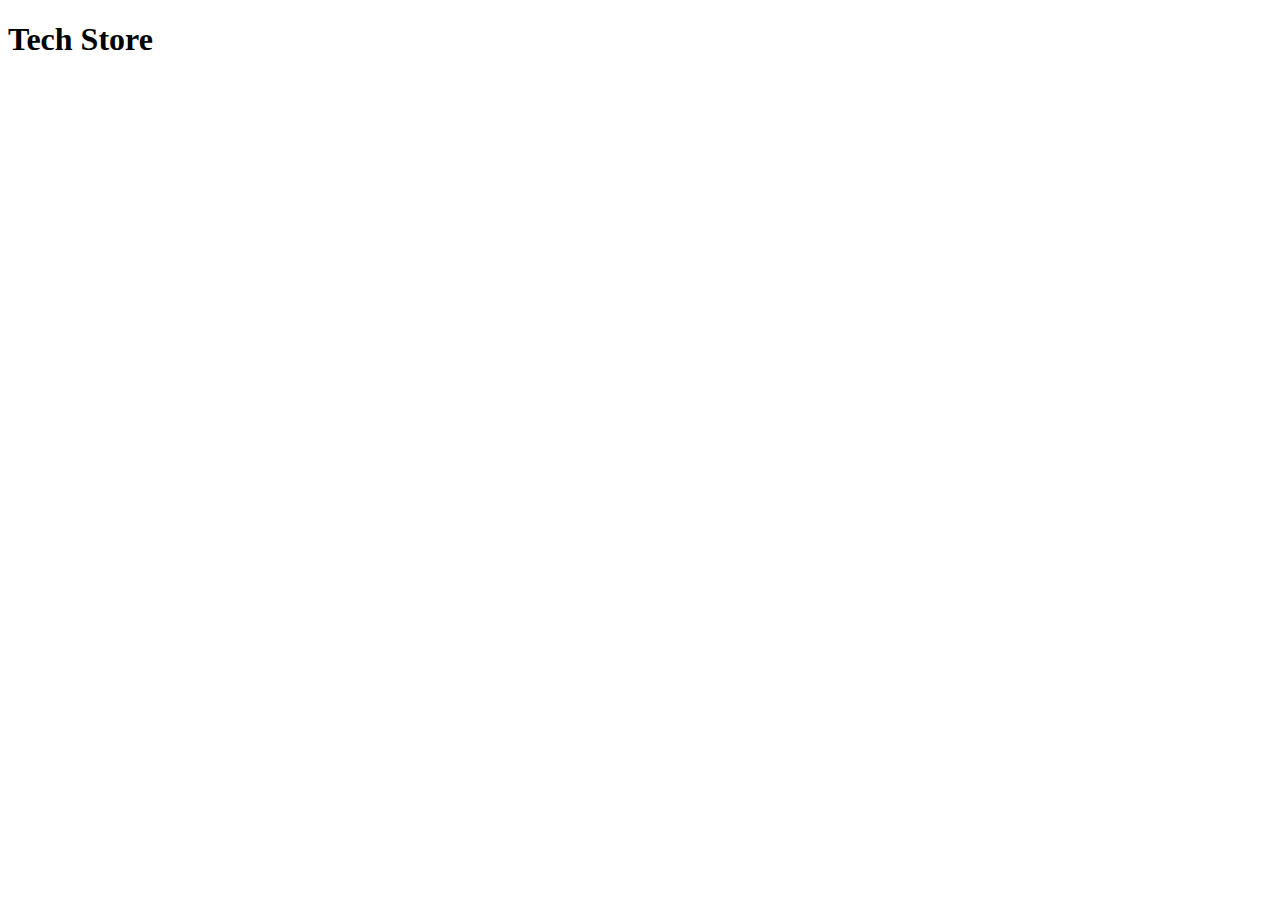
==== index.html @ 12cbcdd9 "Create index.html" ====
<!DOCTYPE html>
<html lang="en">
<head>
    <meta charset="UTF-8">
    <meta name="viewport" content="width=device-width, initial-scale=1.0">
    <title>Tech Store</title>
</head>
<body>
    <h1>Tech Store</h1>
</body>
</html>
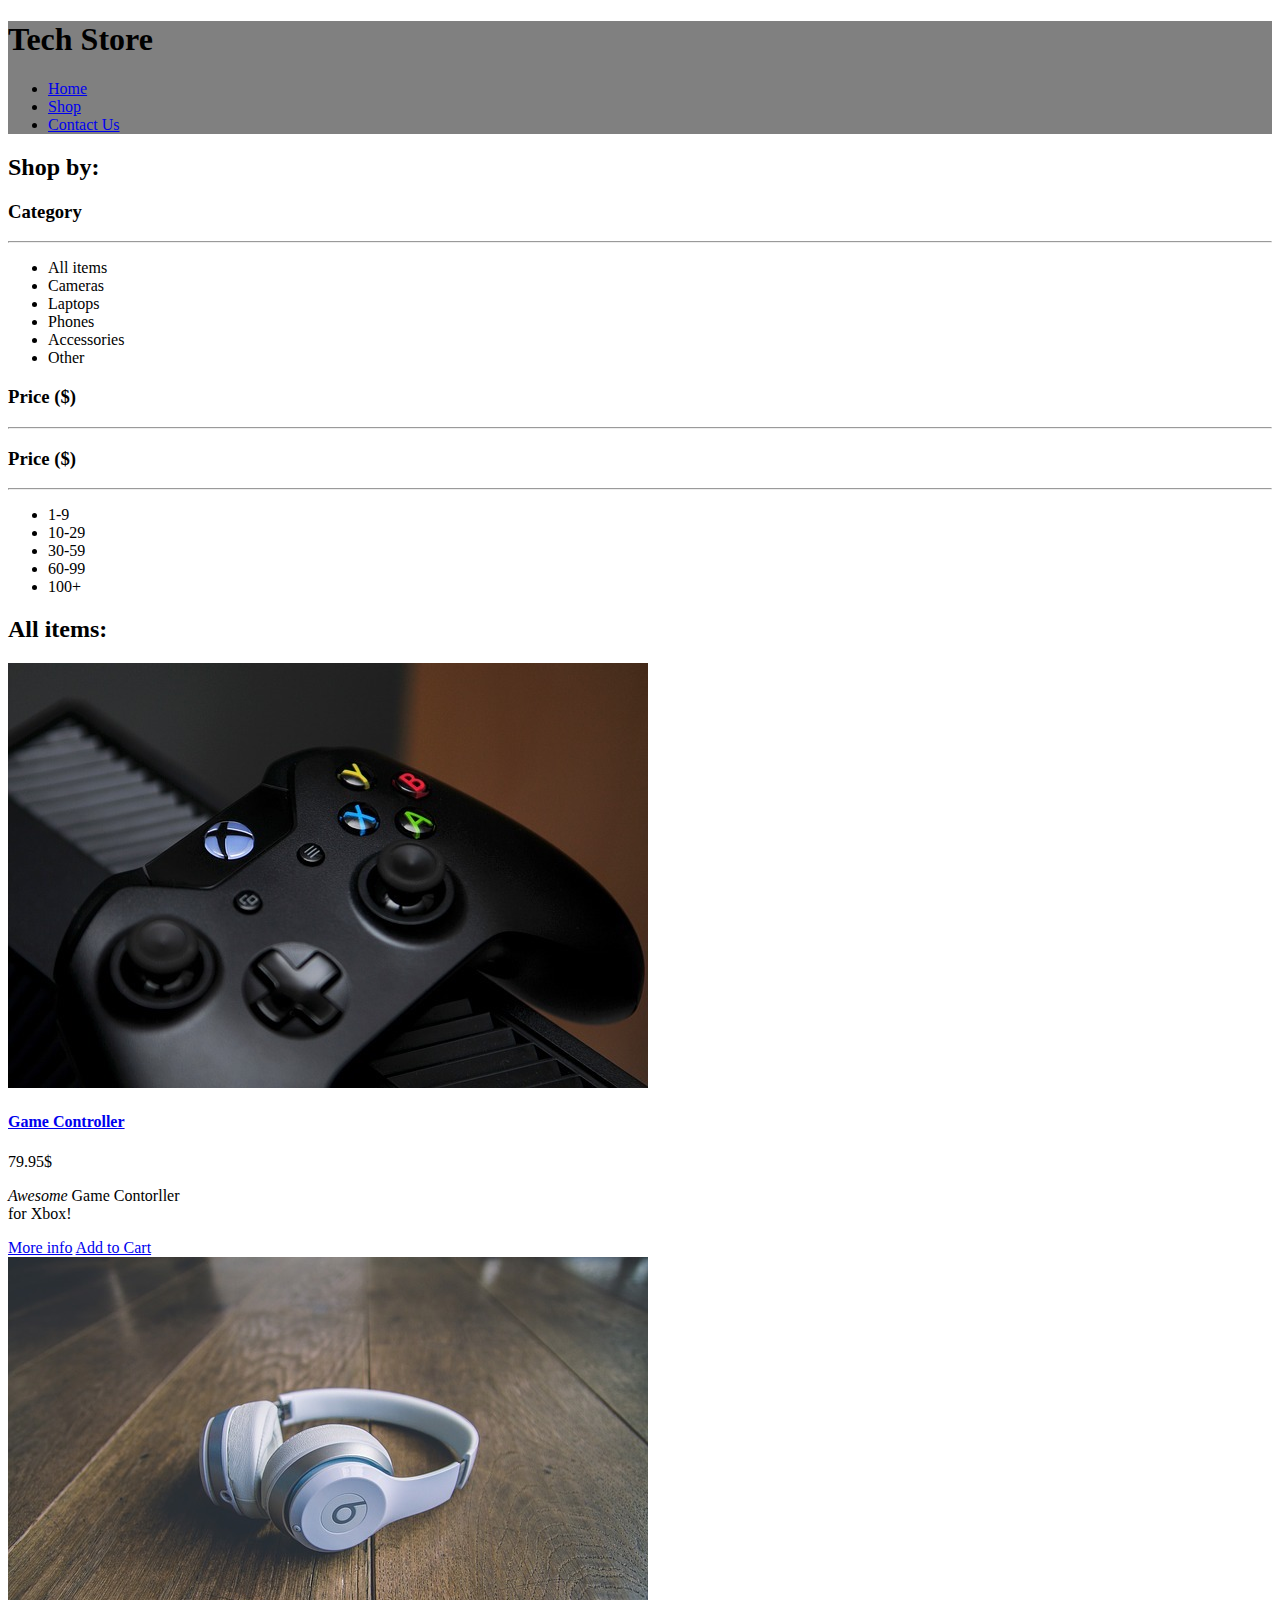
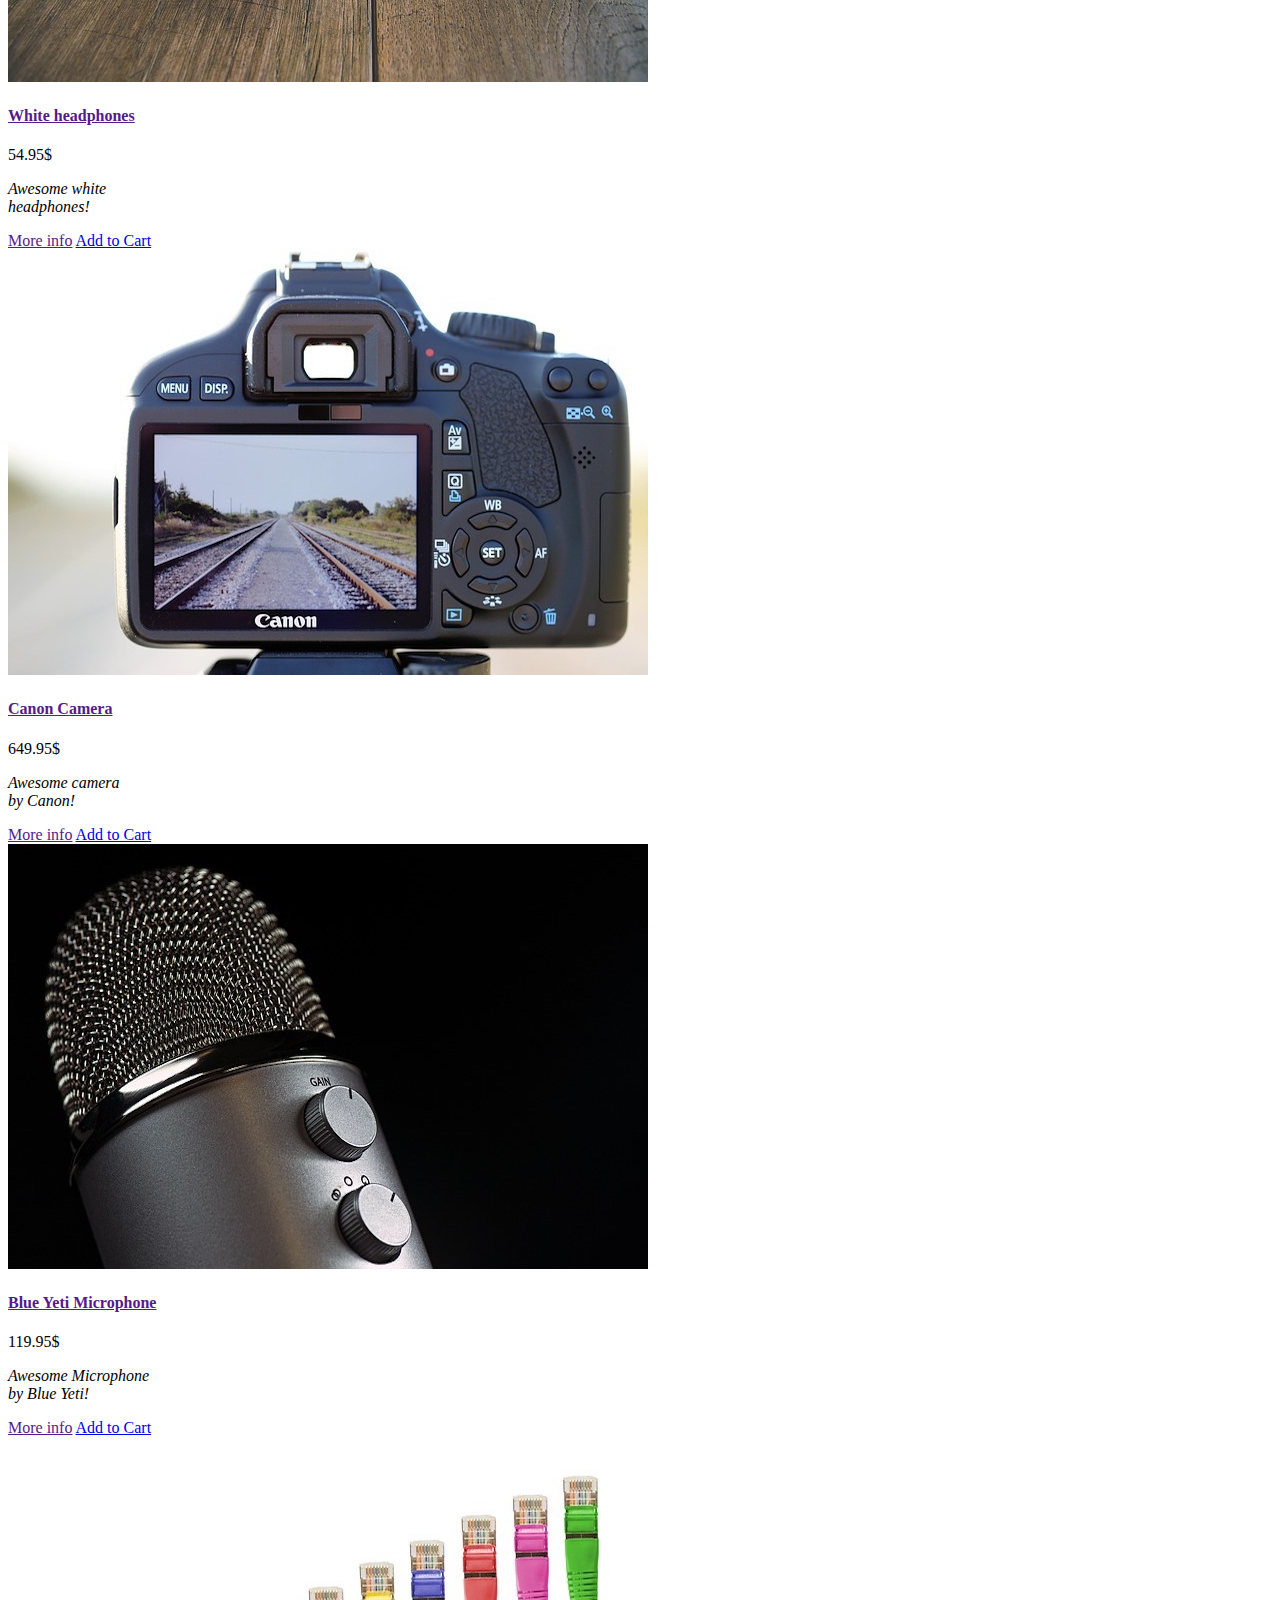
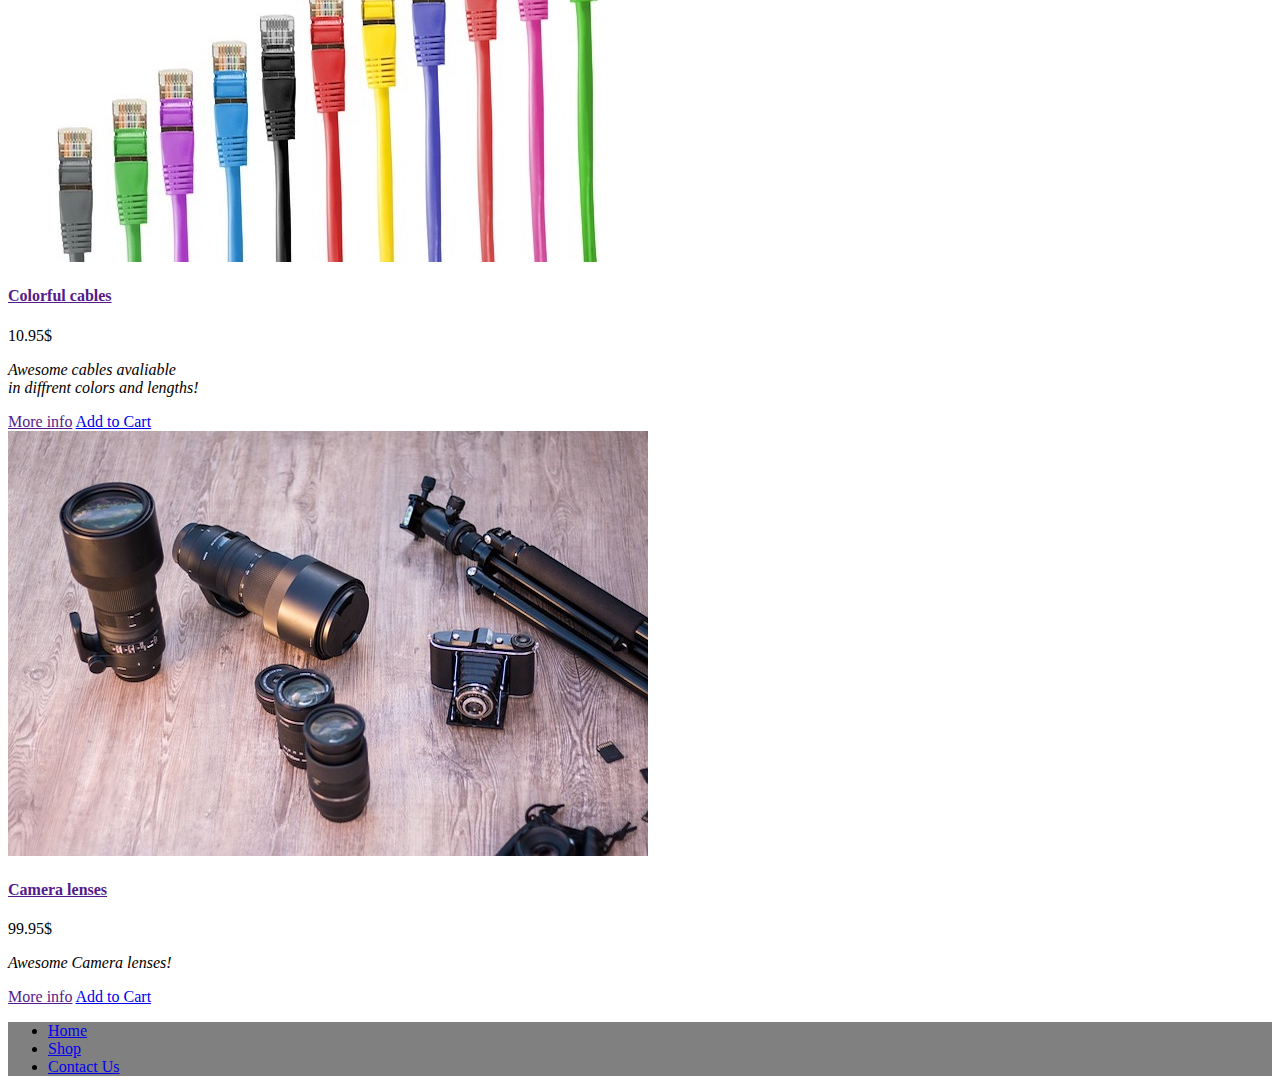
==== commit c97fcd82: "Added Semntic HTML and product images" ====
--- a/index.html
+++ b/index.html
@@ -3,9 +3,109 @@
 <head>
     <meta charset="UTF-8">
     <meta name="viewport" content="width=device-width, initial-scale=1.0">
+    <link rel="stylesheet" href="style.css">
     <title>Tech Store</title>
 </head>
 <body>
-    <h1>Tech Store</h1>
+    <header>
+        <nav>
+            <h1>Tech Store</h1>
+            <ul>
+                <li><a href="index.html">Home</a></li>
+                <li><a href="#Aj">Shop</a></li>
+                <li><a href="contact.html">Contact Us</a></li>
+            </ul>
+        </nav>
+    </header>
+    <aside>
+        <h2>Shop by:</h2>
+        <section>
+            <h3>Category</h3>
+            <hr>
+            <ul>
+                <li>All items</li>
+                <li>Cameras</li>
+                <li>Laptops</li>
+                <li>Phones</li>
+                <li>Accessories</li>
+                <li>Other</li>
+            </ul>
+            <h3>Price <span>($)</span></h3>
+            <hr>
+            <ul>
+        </section>
+        <section>
+            <h3>Price <span>($)</span></h3>
+            <hr>
+            <ul>
+                <li>1-9</li>
+                <li>10-29</li>
+                <li>30-59</li>
+                <li>60-99</li>
+                <li>100+</li>
+            </ul>
+        </section>   
+    </aside>
+    <main>
+        <h2 id="Aj">All items:</h2>
+        <div>
+            <a href="product-detail.html"><img id="Link" src="images/controller.jpg" alt="GC pic"></a>
+            <a href="product-detail.html"><h4>Game Controller</h4></a>
+            <p>79.95$</p>
+            <p><em>Awesome</em> Game Contorller <br> for Xbox!</p>
+            <a href="product-detail.html">More info</a>
+            <a href="cart.html">Add to Cart</a>
+        </div>
+        <div>
+            <a href=""><img src="images/headphones.jpg" alt="White Headphones"></a>
+            <a href=""> <h4>White headphones</h4></a>
+            <p>54.95$</p>
+            <p><em>Awesome white <br> headphones!</em></p>
+            <a href="">More info</a>
+            <a href="cart.html">Add to Cart</a>
+        </div>
+        <div>
+            <a href=""><img src="images/camera.jpg" alt="Canon Camera"></a>
+            <a href=""> <h4>Canon Camera</h4></a>
+            <p>649.95$</p>
+            <p><em>Awesome camera <br> by Canon!</em></p>
+            <a href="">More info</a>
+            <a href="cart.html">Add to Cart</a>
+        </div>
+        <div>
+            <a href=""><img src="images/microphone.jpg" alt="Microphone"></a>
+            <a href=""> <h4>Blue Yeti Microphone</h4></a>
+            <p>119.95$</p>
+            <p><em>Awesome Microphone <br> by Blue Yeti!</em></p>
+            <a href="">More info</a>
+            <a href="cart.html">Add to Cart</a>
+        </div>  
+        <div>
+            <a href=""><img src="images/cables.jpg" alt="Colorful cables"></a>
+            <a href=""> <h4>Colorful cables</h4></a>
+            <p>10.95$</p>
+            <p><em>Awesome cables avaliable <br> in diffrent colors and lengths!</em></p>
+            <a href="">More info</a>
+            <a href="cart.html">Add to Cart</a>
+        </div>
+        <div>
+            <a href=""><img src="images/lenses.jpg" alt="Camera lenses"></a>
+            <a href=""> <h4>Camera lenses</h4></a>
+            <p>99.95$</p>
+            <p><em>Awesome Camera  lenses!</em></p>
+            <a href="">More info</a>
+            <a href="cart.html">Add to Cart</a>
+        </div>  
+    </main>
+    <footer>
+        <nav>
+            <ul>
+                <li><a href="index.html">Home</a></li>
+                <li><a href="#Aj">Shop</a></li>
+                <li><a href="contact.html">Contact Us</a></li>
+            </ul>
+        </nav>
+        
+    </footer>
 </body>
 </html>--- a/style.css
+++ b/style.css
@@ -0,0 +1,6 @@
+header{
+    background-color: gray;
+}
+footer{
+    background-color: gray;
+}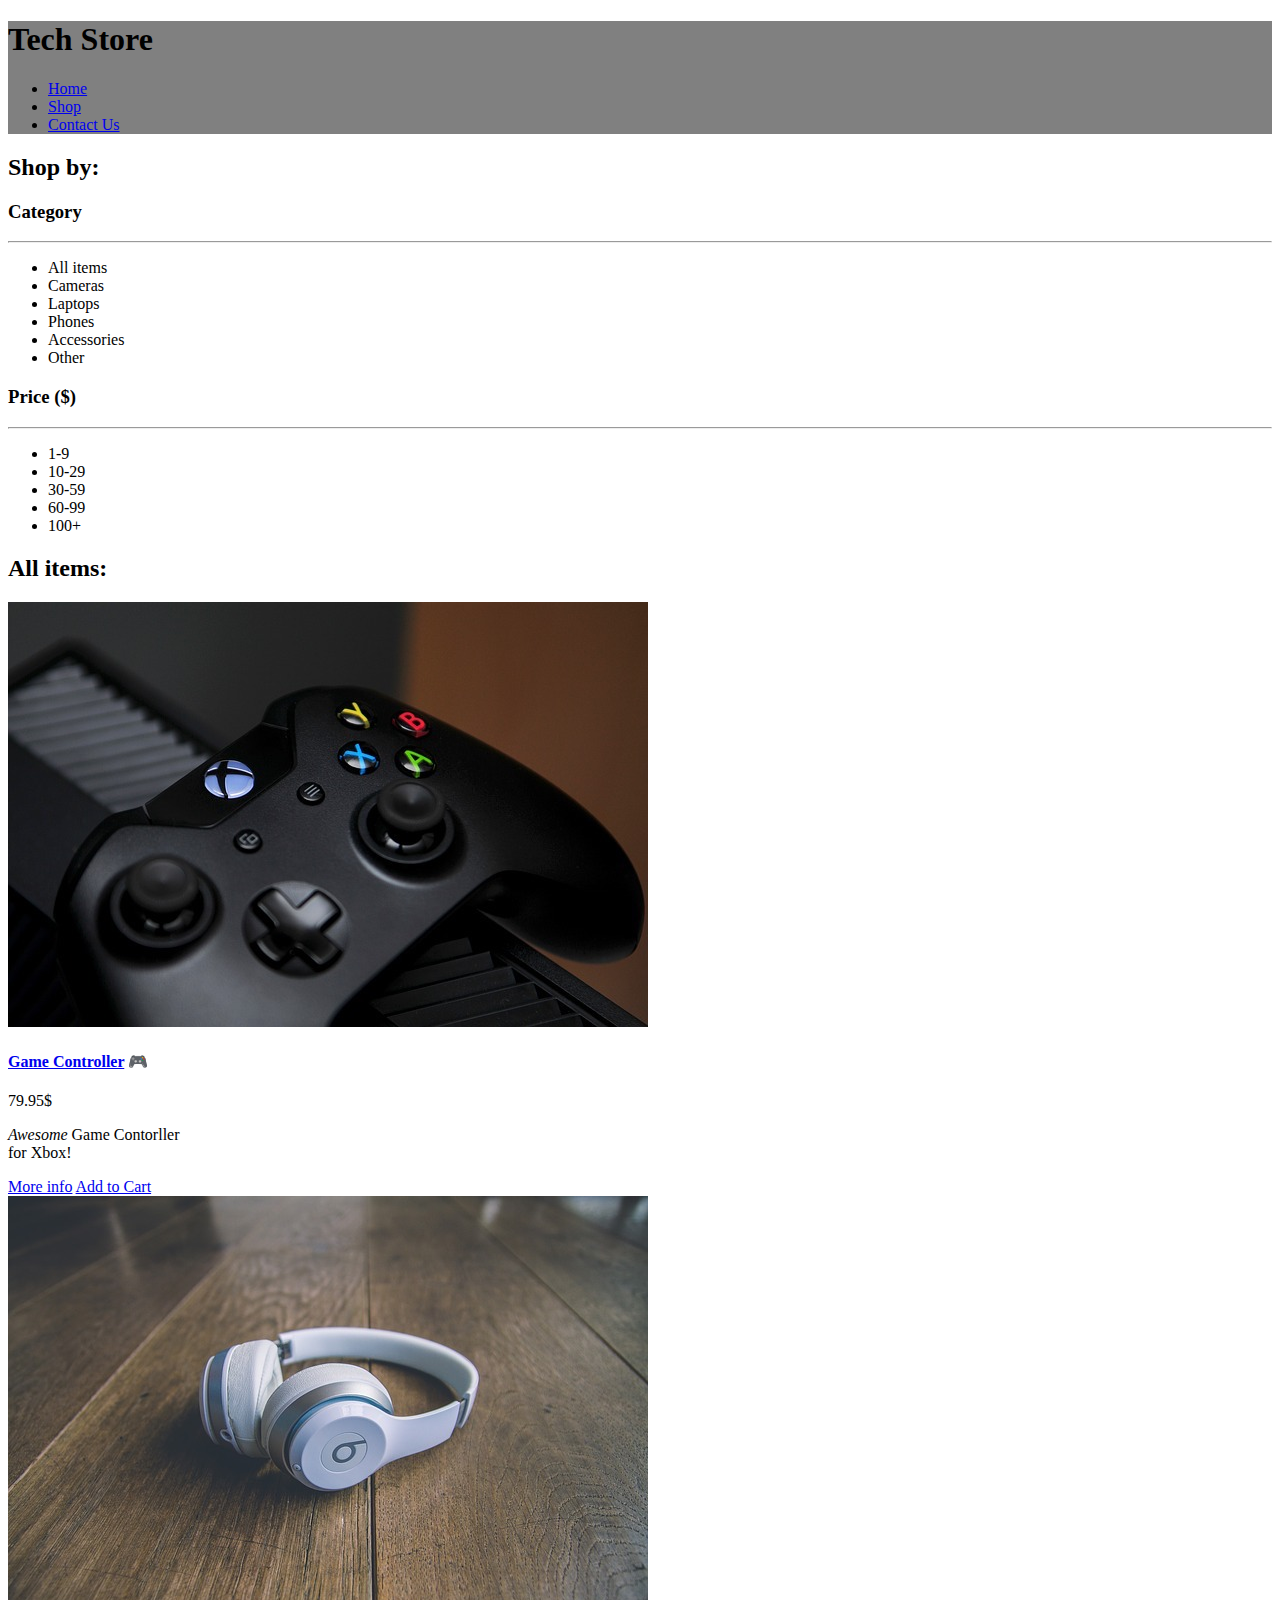
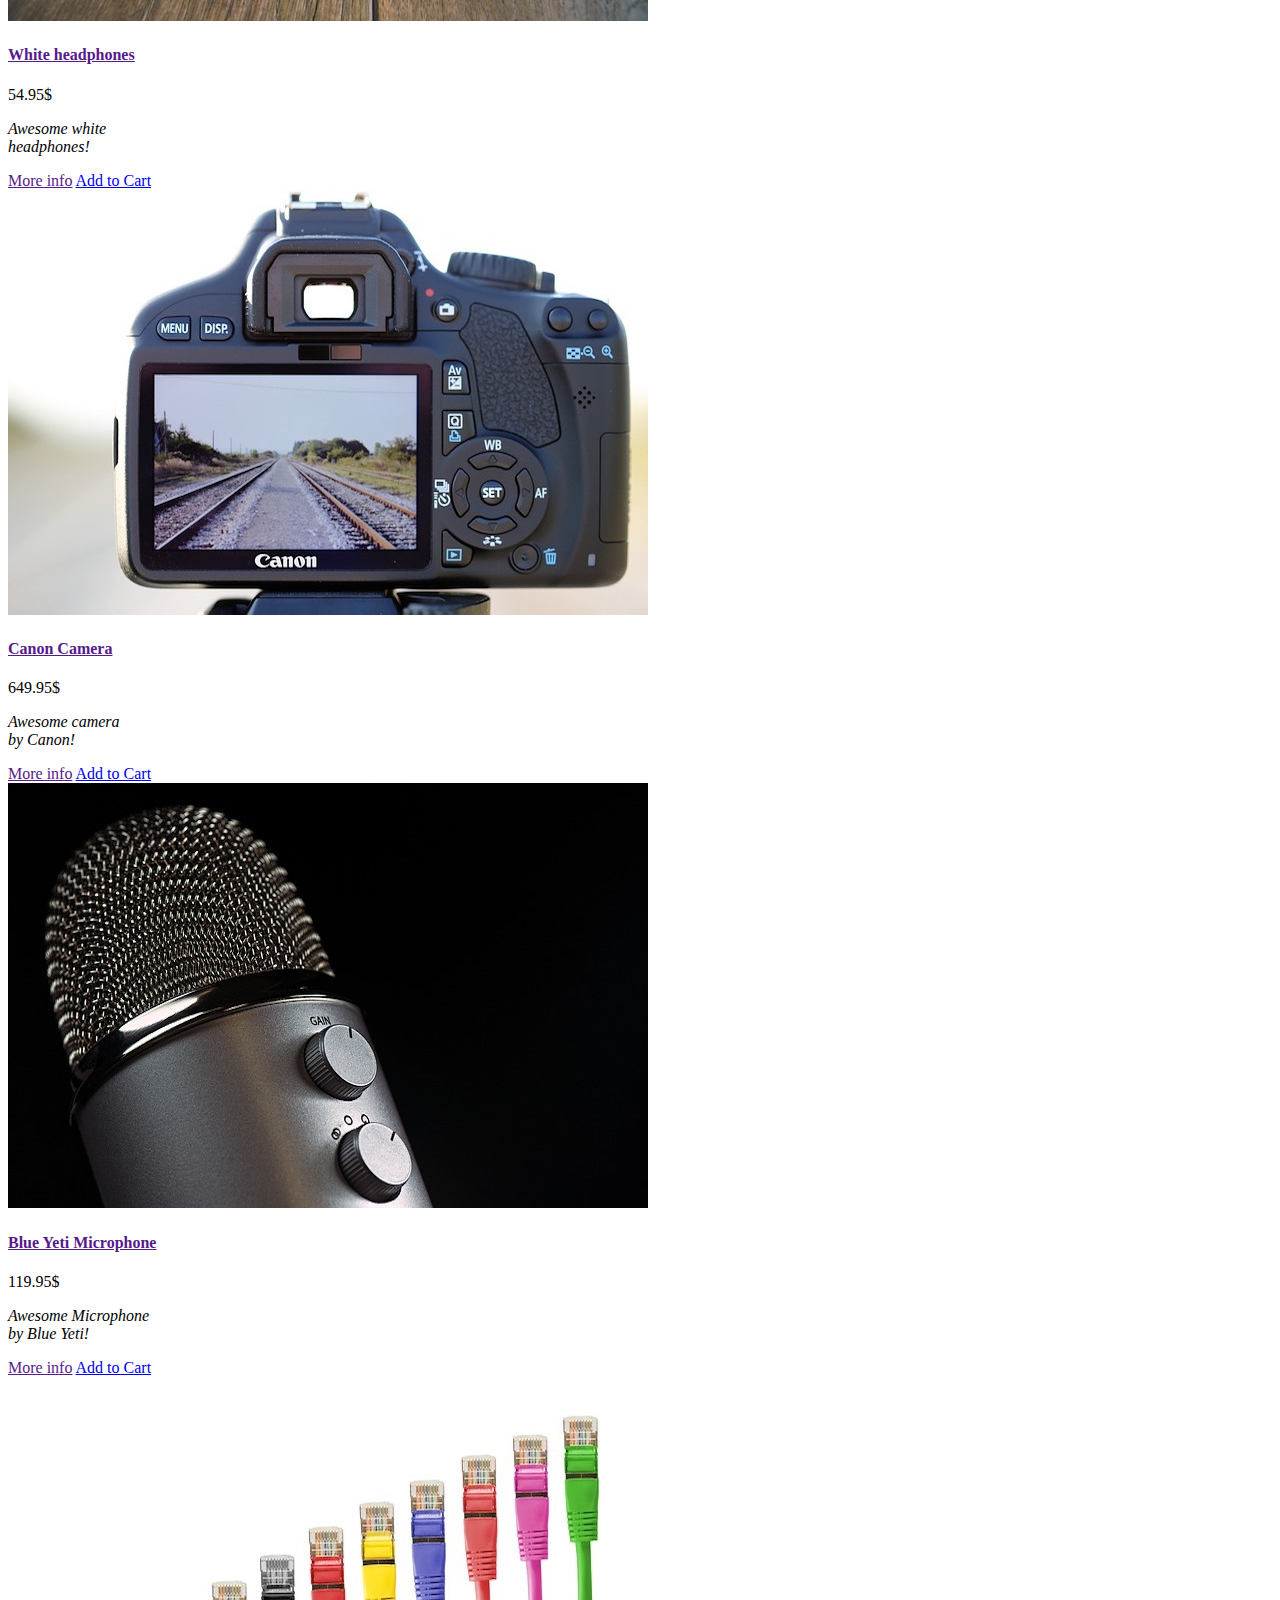
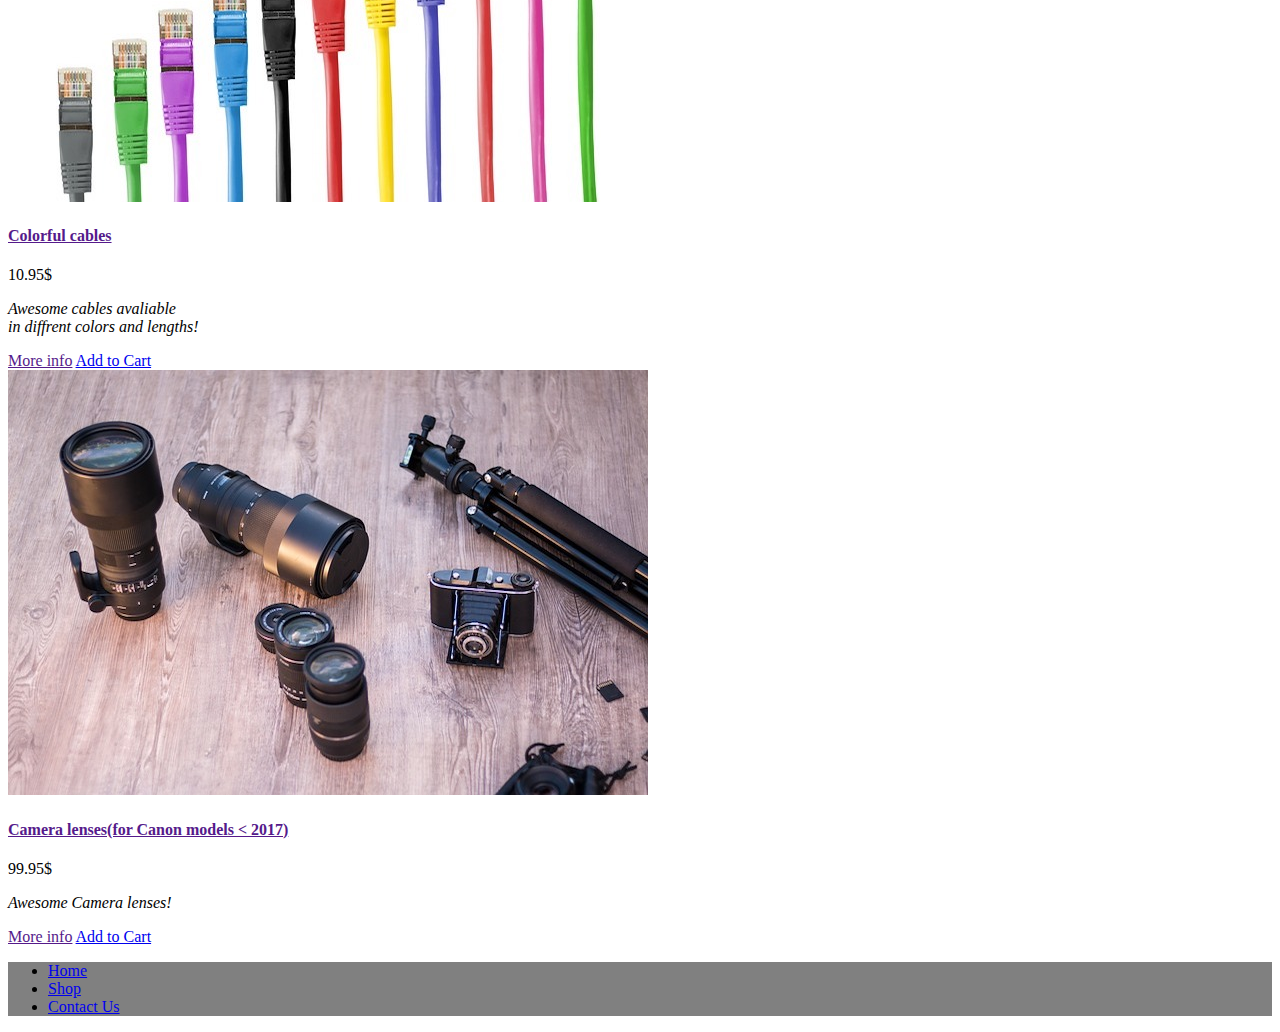
==== commit 0625438c: "added contact us page and product detail page" ====
--- a/index.html
+++ b/index.html
@@ -6,6 +6,11 @@
     <link rel="stylesheet" href="style.css">
     <title>Tech Store</title>
 </head>
+<!-- 
+TODO:
+1.create shop.html page
+2.add CSS styling
+-->
 <body>
     <header>
         <nav>
@@ -30,9 +35,6 @@
                 <li>Accessories</li>
                 <li>Other</li>
             </ul>
-            <h3>Price <span>($)</span></h3>
-            <hr>
-            <ul>
         </section>
         <section>
             <h3>Price <span>($)</span></h3>
@@ -46,11 +48,12 @@
             </ul>
         </section>   
     </aside>
+    <!-- Main section to display products-->
     <main>
         <h2 id="Aj">All items:</h2>
         <div>
             <a href="product-detail.html"><img id="Link" src="images/controller.jpg" alt="GC pic"></a>
-            <a href="product-detail.html"><h4>Game Controller</h4></a>
+            <h4><a href="product-detail.html">Game Controller</a> &#127918;</h4>
             <p>79.95$</p>
             <p><em>Awesome</em> Game Contorller <br> for Xbox!</p>
             <a href="product-detail.html">More info</a>
@@ -90,7 +93,7 @@
         </div>
         <div>
             <a href=""><img src="images/lenses.jpg" alt="Camera lenses"></a>
-            <a href=""> <h4>Camera lenses</h4></a>
+            <a href=""> <h4>Camera lenses(for Canon models &lt; 2017)</h4></a>
             <p>99.95$</p>
             <p><em>Awesome Camera  lenses!</em></p>
             <a href="">More info</a>
--- a/style.css
+++ b/style.css
@@ -3,4 +3,7 @@
 }
 footer{
     background-color: gray;
+}
+center{
+    align-content: center;
 }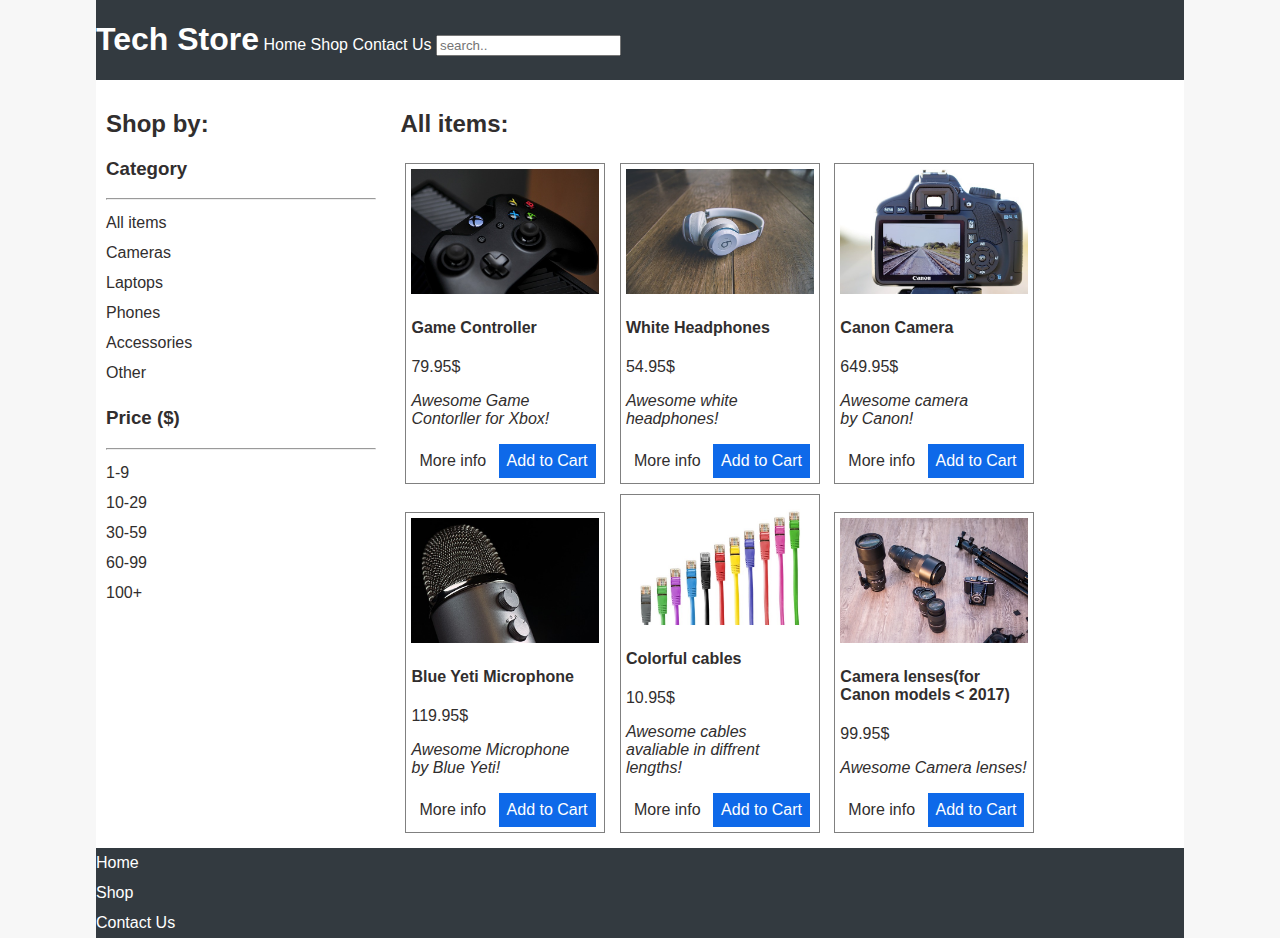
==== commit cf80e87f: "added CSS and resized" ====
--- a/index.html
+++ b/index.html
@@ -3,7 +3,10 @@
 <head>
     <meta charset="UTF-8">
     <meta name="viewport" content="width=device-width, initial-scale=1.0">
-    <link rel="stylesheet" href="style.css">
+    <link rel="preconnect" href="https://fonts.googleapis.com">
+    <link rel="preconnect" href="https://fonts.gstatic.com" crossorigin>
+    <link href="https://fonts.googleapis.com/css2?family=Barlow:ital,wght@0,100;0,200;0,300;0,400;0,500;0,600;0,700;0,800;0,900;1,100;1,200;1,300;1,400;1,500;1,600;1,700;1,800;1,900&display=swap" rel="stylesheet">
+    <link rel="stylesheet" href="style.css">    
     <title>Tech Store</title>
 </head>
 <!-- 
@@ -13,14 +16,15 @@
 -->
 <body>
     <header>
+        <h1>Tech Store</h1>
         <nav>
-            <h1>Tech Store</h1>
             <ul>
                 <li><a href="index.html">Home</a></li>
                 <li><a href="#Aj">Shop</a></li>
                 <li><a href="contact.html">Contact Us</a></li>
             </ul>
         </nav>
+        <input type="search" placeholder="search..">
     </header>
     <aside>
         <h2>Shop by:</h2>
@@ -50,54 +54,54 @@
     </aside>
     <!-- Main section to display products-->
     <main>
-        <h2 id="Aj">All items:</h2>
-        <div>
+        <h2>All items:</h2>
+        <div class="product">
             <a href="product-detail.html"><img id="Link" src="images/controller.jpg" alt="GC pic"></a>
-            <h4><a href="product-detail.html">Game Controller</a> &#127918;</h4>
+            <h4><a href="product-detail.html">Game Controller</a></h4>
             <p>79.95$</p>
-            <p><em>Awesome</em> Game Contorller <br> for Xbox!</p>
-            <a href="product-detail.html">More info</a>
-            <a href="cart.html">Add to Cart</a>
+            <p><em>Awesome Game Contorller for Xbox!</em></p>
+            <a href="product-detail.html" class="button">More info</a>
+            <a href="cart.html" class="button">Add to Cart</a>
         </div>
-        <div>
+        <div class="product">
             <a href=""><img src="images/headphones.jpg" alt="White Headphones"></a>
-            <a href=""> <h4>White headphones</h4></a>
+            <h4><a href="">White Headphones</a></h4>
             <p>54.95$</p>
             <p><em>Awesome white <br> headphones!</em></p>
-            <a href="">More info</a>
-            <a href="cart.html">Add to Cart</a>
+            <a href="" class="button">More info</a>
+            <a href="cart.html" class="button">Add to Cart</a>
         </div>
-        <div>
+        <div class="product">
             <a href=""><img src="images/camera.jpg" alt="Canon Camera"></a>
-            <a href=""> <h4>Canon Camera</h4></a>
+            <h4><a href="">Canon Camera</a></h4>
             <p>649.95$</p>
             <p><em>Awesome camera <br> by Canon!</em></p>
-            <a href="">More info</a>
-            <a href="cart.html">Add to Cart</a>
+            <a href="" class="button">More info</a>
+            <a href="cart.html" class="button">Add to Cart</a>
         </div>
-        <div>
+        <div class="product">
             <a href=""><img src="images/microphone.jpg" alt="Microphone"></a>
-            <a href=""> <h4>Blue Yeti Microphone</h4></a>
+            <h4><a href="">Blue Yeti Microphone</a></h4>
             <p>119.95$</p>
             <p><em>Awesome Microphone <br> by Blue Yeti!</em></p>
-            <a href="">More info</a>
-            <a href="cart.html">Add to Cart</a>
+            <a href="" class="button">More info</a>
+            <a href="cart.html" class="button">Add to Cart</a>
         </div>  
-        <div>
+        <div class="product">
             <a href=""><img src="images/cables.jpg" alt="Colorful cables"></a>
-            <a href=""> <h4>Colorful cables</h4></a>
+            <h4><a href="">Colorful cables</a></h4>
             <p>10.95$</p>
-            <p><em>Awesome cables avaliable <br> in diffrent colors and lengths!</em></p>
-            <a href="">More info</a>
-            <a href="cart.html">Add to Cart</a>
+            <p><em>Awesome cables avaliable in diffrent lengths!</em></p>
+            <a href="" class="button">More info</a>
+            <a href="cart.html" class="button">Add to Cart</a>
         </div>
-        <div>
+        <div class="product">
             <a href=""><img src="images/lenses.jpg" alt="Camera lenses"></a>
-            <a href=""> <h4>Camera lenses(for Canon models &lt; 2017)</h4></a>
+            <h4><a href="">Camera lenses(for Canon models &lt; 2017)</a></h4>
             <p>99.95$</p>
             <p><em>Awesome Camera  lenses!</em></p>
-            <a href="">More info</a>
-            <a href="cart.html">Add to Cart</a>
+            <a href="" class="button">More info</a>
+            <a href="cart.html" class="button">Add to Cart</a>
         </div>  
     </main>
     <footer>
--- a/style.css
+++ b/style.css
@@ -1,9 +1,68 @@
-header{
-    background-color: gray;
+header, footer{
+    color: white;
+    background-color: #333a40;
 }
-footer{
-    background-color: gray;
+html{
+    background: #f7f7f7;
 }
-center{
-    align-content: center;
+body{
+    font-family: 'Bralow', sans-serif;
+    background: white;
+    max-width: 85%;
+    margin: 0 auto;
+    color: rgb(49, 46, 46);
+}
+.product{
+    box-sizing: border-box;
+    border: 1px solid gray;
+    width: 200px;
+    margin: 5px;
+    padding: 5px;
+    display: inline-block;
+}
+img{
+    max-width: 100%;
+}
+ul{
+    margin: 0;
+    padding: 0;
+}
+li{
+    list-style: none;
+    line-height: 30px;
+
+
+}
+header li{
+    display: inline;
+}
+header h1, nav{
+    display: inline-block;
+}
+main{
+    width: 680px;
+    display: inline-block;
+    padding: 10px;
+}
+aside{
+    width: 270px;
+    display: inline-block;
+    vertical-align: top;
+    padding: 10px;
+}
+.button{
+    padding: 8px;
+    display: inline-block;
+}
+a{
+    text-decoration: none;
+    color: inherit;
+
+}
+a:hover{
+    color: #0e69e9;
+}
+.button:last-of-type{
+    background: #0e69e9;
+    color: white;
 }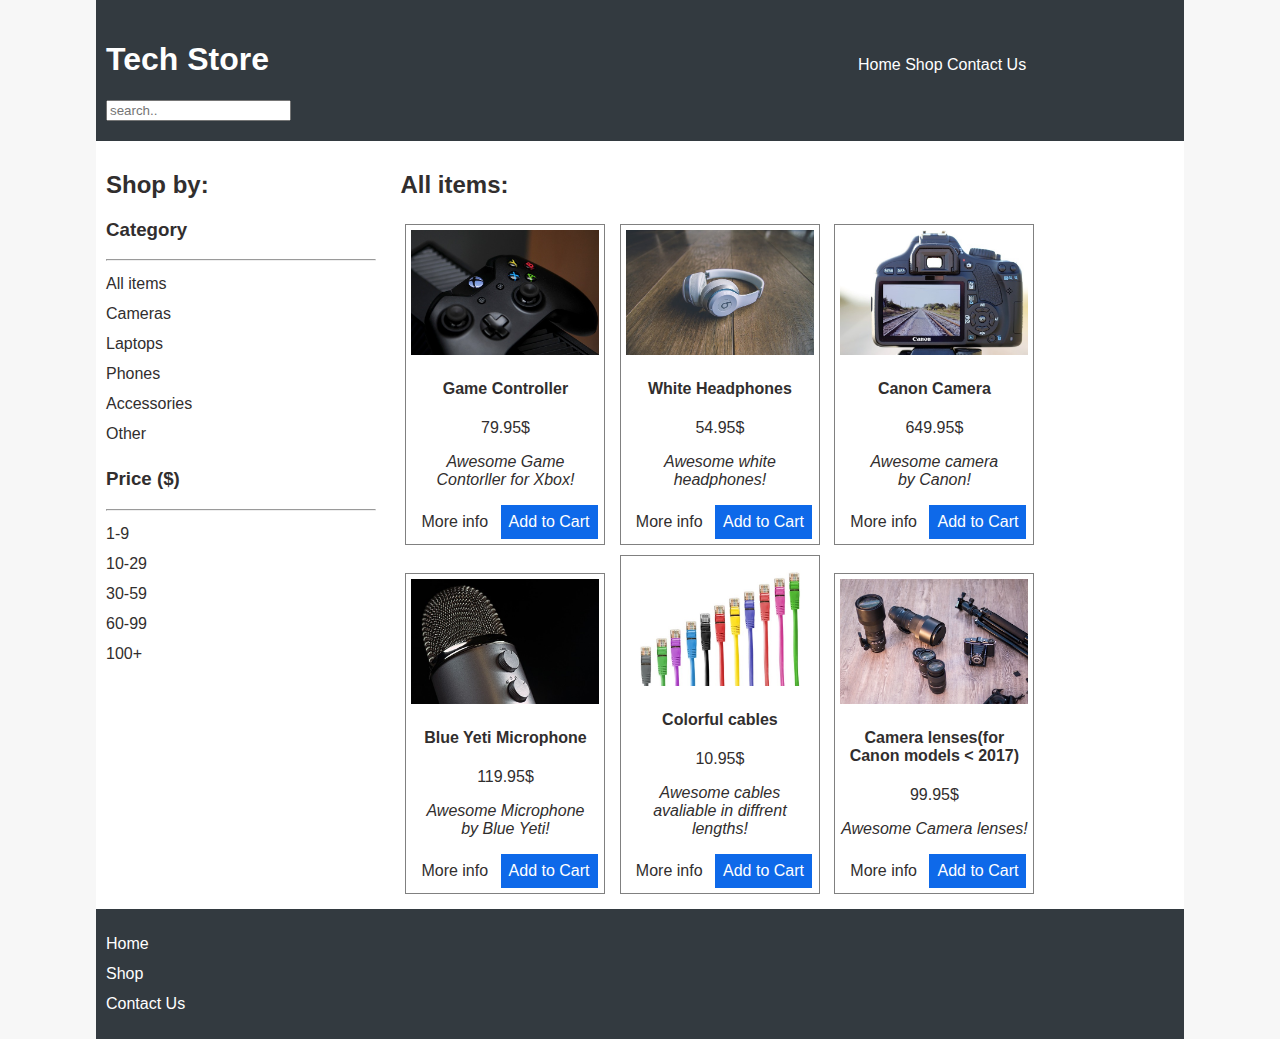
==== commit e7bf7f1c: "added CCS and Change in HTML" ====
--- a/index.html
+++ b/index.html
@@ -16,7 +16,7 @@
 -->
 <body>
     <header>
-        <h1>Tech Store</h1>
+        <h1><a href="index.html">Tech Store</a></h1>
         <nav>
             <ul>
                 <li><a href="index.html">Home</a></li>
@@ -112,7 +112,6 @@
                 <li><a href="contact.html">Contact Us</a></li>
             </ul>
         </nav>
-        
     </footer>
 </body>
 </html>--- a/style.css
+++ b/style.css
@@ -1,6 +1,7 @@
 header, footer{
     color: white;
     background-color: #333a40;
+    padding: 20px 10px;
 }
 html{
     background: #f7f7f7;
@@ -19,6 +20,7 @@
     margin: 5px;
     padding: 5px;
     display: inline-block;
+    text-align: center;
 }
 img{
     max-width: 100%;
@@ -30,14 +32,15 @@
 li{
     list-style: none;
     line-height: 30px;
-
-
 }
 header li{
     display: inline;
 }
 header h1, nav{
     display: inline-block;
+}
+header h1{
+    width: 70%;
 }
 main{
     width: 680px;
@@ -65,4 +68,53 @@
 .button:last-of-type{
     background: #0e69e9;
     color: white;
+}
+/* Product detail page */
+.product-detail{
+    width: 550px;
+}
+.product-detail img{
+    max-width: 50%;
+    float: left;
+}
+table{
+   width: 400px;
+   text-align: left;
+   margin: 20px 0;
+
+}
+caption{
+    font-weight: bold;
+    font-style: italic;
+    border-bottom: 1px dotted;
+    padding: 10px;
+}
+th, td{
+    padding: 10px;
+}
+th:hover, td:hover{
+    color: #0e69e9;
+}
+ 
+tr:hover{
+    background-color: #f1f1f1;
+} 
+/* contact us page */
+form{
+    padding: 10px;
+    margin: 10px 0;
+    width: 600px;
+
+}
+
+.inline label{
+    display: inline-block;
+    width:100px ;
+}
+input[type="text"], input[type="email"], textarea {
+    padding: 10px;
+    width:400px ;
+}
+form>div{
+    margin: 10px 0;
 }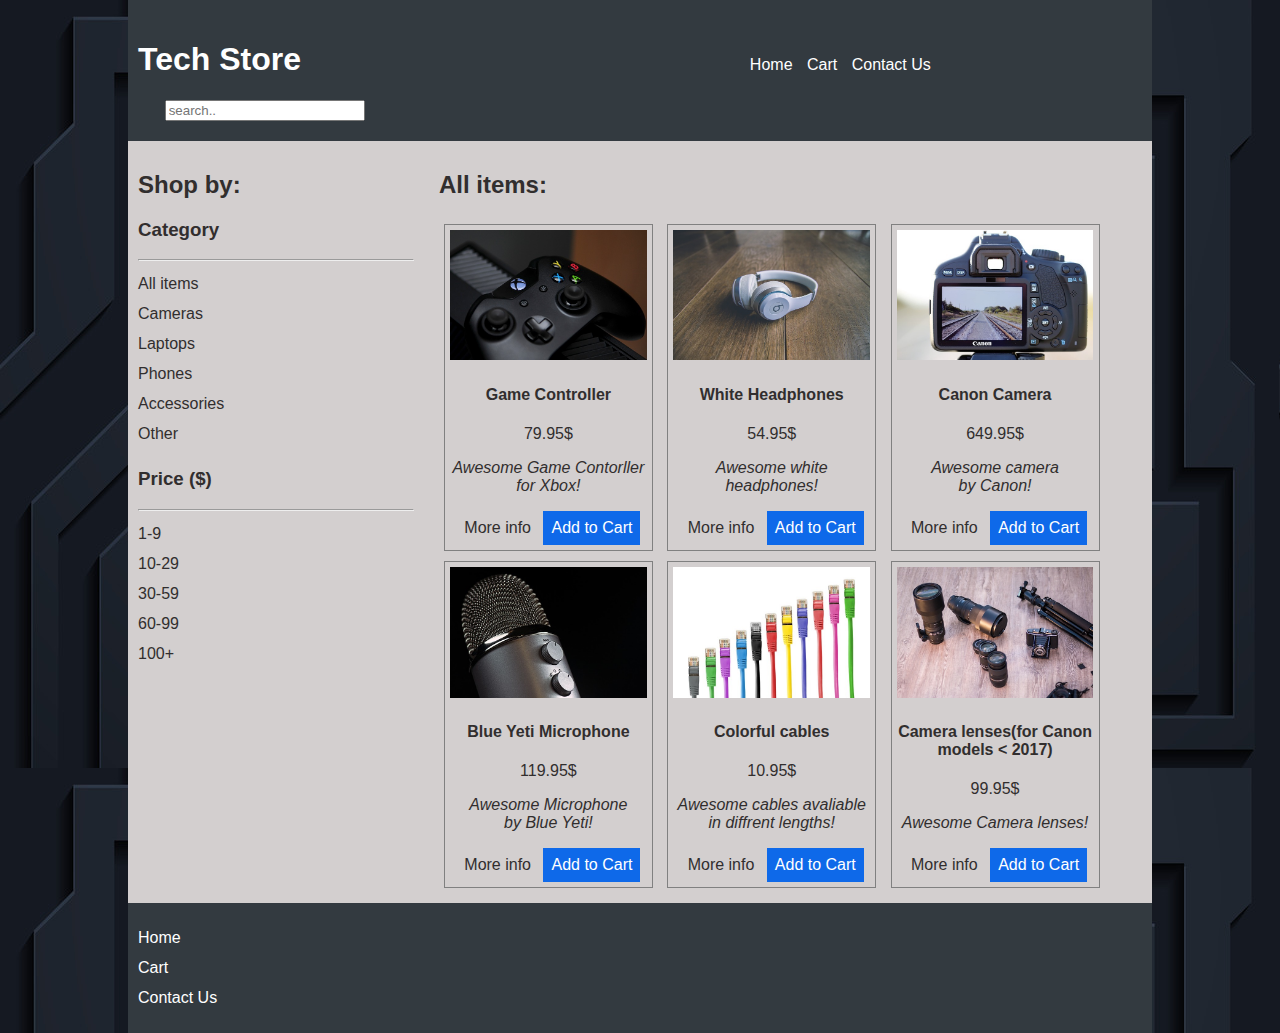
==== commit 380b5dbe: "fixed some text and url" ====
--- a/index.html
+++ b/index.html
@@ -20,7 +20,7 @@
         <nav>
             <ul>
                 <li><a href="index.html">Home</a></li>
-                <li><a href="#Aj">Shop</a></li>
+                <li><a href="cart.html">Cart</a></li>
                 <li><a href="contact.html">Contact Us</a></li>
             </ul>
         </nav>
@@ -108,7 +108,7 @@
         <nav>
             <ul>
                 <li><a href="index.html">Home</a></li>
-                <li><a href="#Aj">Shop</a></li>
+                <li><a href="cart.html">Cart</a></li>
                 <li><a href="contact.html">Contact Us</a></li>
             </ul>
         </nav>
--- a/style.css
+++ b/style.css
@@ -4,22 +4,26 @@
     padding: 20px 10px;
 }
 html{
-    background: #f7f7f7;
+    background-image: url(images/desmumtz12.jpg);
 }
 body{
     font-family: 'Bralow', sans-serif;
-    background: white;
-    max-width: 85%;
+    background: rgb(211, 207, 207);
+    /* max-width: 80vw; */
     margin: 0 auto;
     color: rgb(49, 46, 46);
+    text-align: center;
+}
+input[type="search"]{
+    width: 100%;
+
 }
 .product{
     box-sizing: border-box;
     border: 1px solid gray;
-    width: 200px;
     margin: 5px;
     padding: 5px;
-    display: inline-block;
+    width: 100%;
     text-align: center;
 }
 img{
@@ -33,25 +37,19 @@
     list-style: none;
     line-height: 30px;
 }
+li:hover{
+    color: #0e69e9;
+}
 header li{
+    padding: 0 5px;
     display: inline;
 }
 header h1, nav{
     display: inline-block;
 }
 header h1{
-    width: 70%;
-}
-main{
-    width: 680px;
-    display: inline-block;
-    padding: 10px;
-}
-aside{
-    width: 270px;
-    display: inline-block;
-    vertical-align: top;
-    padding: 10px;
+    /* width: 70%; */
+    width: 100%;
 }
 .button{
     padding: 8px;
@@ -71,14 +69,14 @@
 }
 /* Product detail page */
 .product-detail{
-    width: 550px;
+    width: 70%;
 }
 .product-detail img{
-    max-width: 50%;
-    float: left;
+    max-width: 80%;
+    
 }
 table{
-   width: 400px;
+   width: 50%;
    text-align: left;
    margin: 20px 0;
 
@@ -103,18 +101,73 @@
 form{
     padding: 10px;
     margin: 10px 0;
-    width: 600px;
+    width: 100%;
 
 }
 
 .inline label{
     display: inline-block;
-    width:100px ;
+    width:15% ;
 }
 input[type="text"], input[type="email"], textarea {
     padding: 10px;
-    width:400px ;
+    width:60% ;
 }
 form>div{
     margin: 10px 0;
+}
+#h2_pd{
+    padding: 0 5px;
+}
+video{
+    width: 80%;
+    height: 50%;
+}
+
+@media (min-width: 800px){
+    input[type="search"]{
+        width: 40%;
+        margin-left: 2em;
+    }
+    .product{
+        display: inline-block;
+        width: 48%;
+    }
+    form{
+       width: 80%;
+    }
+
+}
+@media (min-width:1000px){
+    body{
+        text-align: left;
+    }
+    header h1{
+        width: 60%;
+    }
+    main{
+        width: 68%;
+        display: inline-block;
+        padding: 10px;
+    }
+    aside{
+        width: 27%;
+        display: inline-block;
+        vertical-align: top;
+        padding: 10px;
+    }
+    form{
+        
+    }
+}
+@media (min-width:1200px){
+    body{
+        max-width: 80vw;
+    }
+    .product{
+        width: 30%;
+    }
+    input[type="search"]{
+        width:20%;
+    }
 }